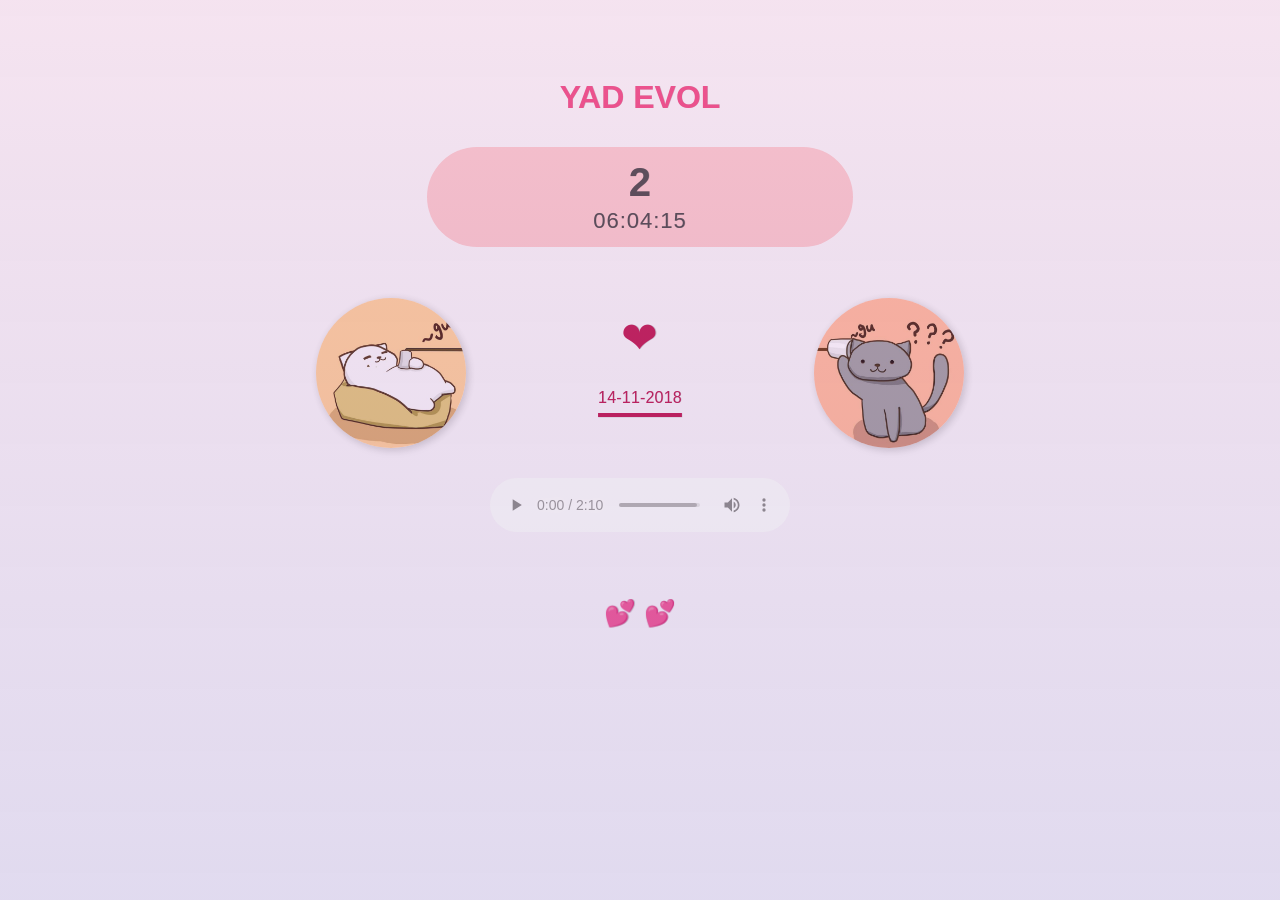
==== index.html @ 9396902e "Commit 1st" ====
<!DOCTYPE html>
<html lang="en">
<head>
      <meta charset="UTF-8">
      <meta name="viewport" content="width=device-width, initial-scale=1.0">
      <meta http-equiv="X-UA-Compatible" content="ie=edge">
      <link rel="stylesheet" href="style.css">
      <link rel="shortcut icon" type="image/png" href="img/favicon.png"/>
      <title>Together</title>
</head>
<body>
     <div id="wrapper">
           <h1>YAD EVOL</h1>

           <div id="clock-box">
                 <div id="clock">
                       <year></year>
                       <date></date>
                       <time>00:00:00</time>
                  </div>
            </div>

            <div id="info">
                  <div class="one">
                        <img src="img/nu1.jpg" class="avt">
                        <p></p>
                  </div>
                  <div id="heart">
                        ❤
                        <del><anni>...</anni></del>
                  </div>
                  <div class="two">
                        <img src="img/nam1.jpg" class="avt">
                        <p></p>
                  </div>
            </div>
            <br>
            <br>
            <br>
            <br>
            <br>

            <div id="music">
                  <audio loop autoplay controls>Your browser does not support the audio element.</audio>
            </div>
            <footer>💕  💕</footer>
            <!-- <footerr>(Press F5 to random music)</footerr> -->
      </div>

      <script src="app.js"></script>
</body>
</html>
---- style.css ----
html, body {
      background-color: #f6f6f6;
      margin: 0;
      padding: 0;
}

img {max-width: 100%;}

body {
      display: grid;
      font-family: "Segoe UI", sans-serif;
      grid-template-columns: repeat(12, 1fr);
      grid-auto-rows: minmax(auto, auto);
      color: #3e3e3e;
      text-shadow: 0.4px 0.4px 0.4px rgba(0,0,0,.2);
}

h1 {
      font-weight: bold;
      grid-column: span 3;
      text-align: center;
      color: #ec407a;
}

#wrapper {
      display: grid;
      grid-column: 3 / 11;
      grid-template-columns: repeat(3, 1fr);
      grid-auto-rows: minmax(auto, auto);
      grid-row-gap: 10px;
      margin-top: 3.6rem;
}

#clock-box, #info {
      grid-column: span 3;
      display: grid;
      grid-template-columns: repeat(12, 1fr);
}

#clock-box #clock {
      grid-column: 4 / 10;
      background-color: #F8C8C8;
      padding: .6rem 2rem;
      padding-top: .8rem;
      text-align: center;
      font-size: 1.3rem;
      border-radius: 10rem;

}

date, time {
      display: block;
}

year {
      font-size: 40px;
      font-weight: bold;
}
date{
      font-size: 20px;
}

time {
      font-family: "Arial", sans-serif;
      line-height: 2rem;
      font-size: 22px;
      letter-spacing: 1px;
}

.avt {
      width: 150px;
      height: 150px;
      border-radius: 50%;
      box-shadow: 2px 2px 8px rgba(0,0,0,.2);

}

#info {
      margin-top: 2.6rem;
}

#heart {
      grid-column: span 2;
      display: grid;
      grid-template-rows: 2;
      font-size: 44px;
      color: #b90d46;
      align-self: center;
      padding-bottom: 2.6rem;
      text-align: center;
}

anni {
      font-size: 16px;
      letter-spacing: 0.2px;
}

#info .one {
      grid-column: 1 / 6;
      text-align: center;

}

#info .two {
      grid-column: 9 / 12;
      text-align: center;
}

footer {
      grid-column: span 3;
      text-align: center;
      font-size: 1.6rem;
      font-weight: lighter;
      margin-top: 1.2rem;
}
footerr {
      grid-column: span 3;
      text-align: center;
      font-size: 1.6rem;
      font-weight: lighter;
      margin-top: 1.2rem;
}

#music {
      grid-column: 2;
      position: relative;
      z-index: 1000;
      opacity: .4;
}

#mask {
      background-image: linear-gradient(to top, #6d44cc5d 0%, #f09cd880 100%);
      opacity: .42;
      width: 100vw;
      height: 100vh;
      position: fixed;
      top: 0;
      left: 0;
}

@media (max-width: 992px) {
      #wrapper {
            grid-column: span 12;
      }

      #clock-box #clock {
            grid-column: 2 / 12;
      }

      .avt {
            width: 120px;
            height: 120px;
      }

      #info .one, #info .two{
            grid-column: span 12;;
      }

      #heart {
            grid-column: span 12;
            padding-bottom: 1rem;
      }

      footer {
            font-size: 1.3rem;
            margin: 0;
            padding-bottom: 2rem;
      }

      footerr {
            font-size: 1rem;
            margin: 0;
            padding-bottom: 2rem;
      }
}
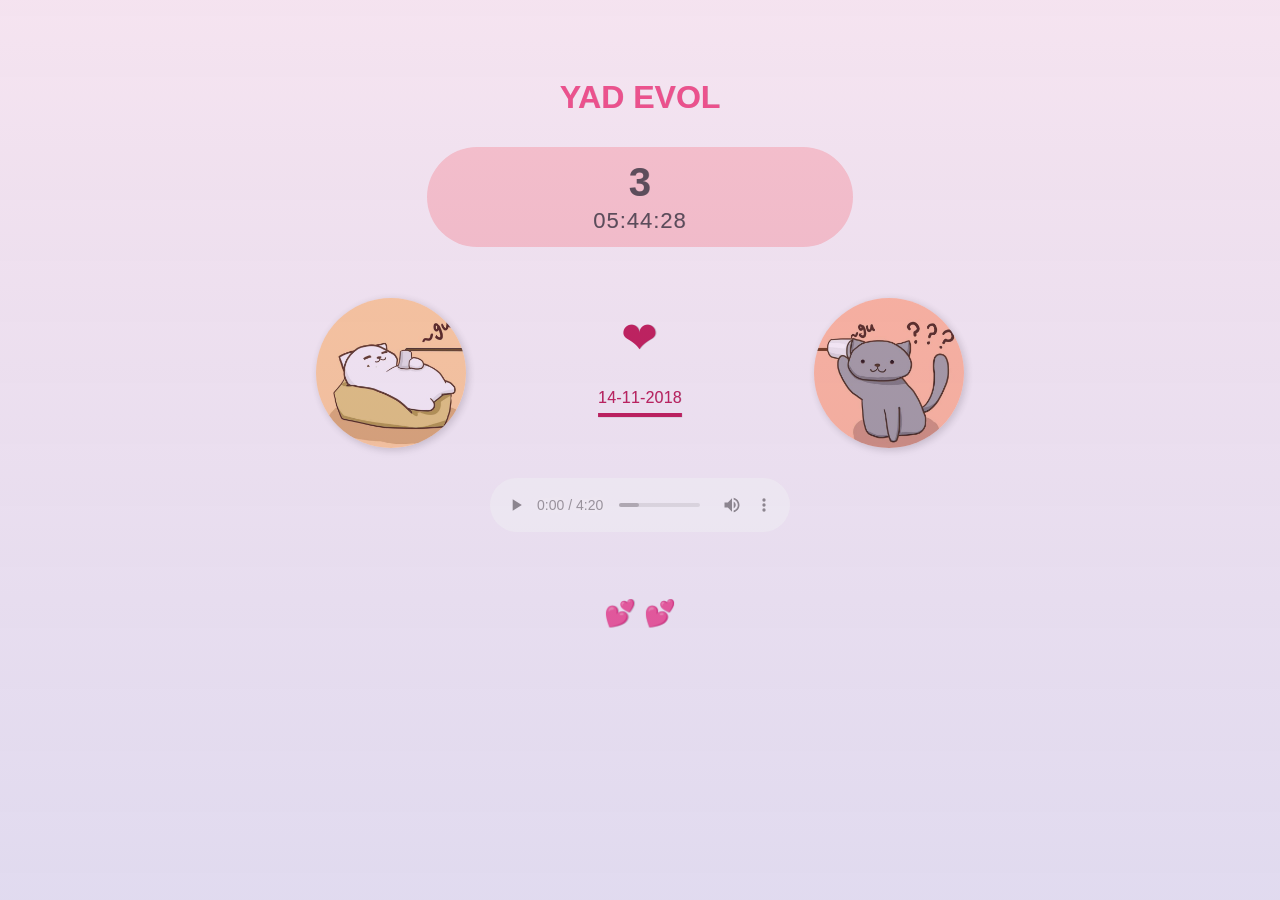
==== commit 63bd80ca: "Commit Mess Fb" ====
--- a/index.html
+++ b/index.html
@@ -9,6 +9,32 @@
       <title>Together</title>
 </head>
 <body>
+      <!-- Load Facebook SDK for JavaScript -->
+      <div id="fb-root"></div>
+      <script>
+        window.fbAsyncInit = function() {
+          FB.init({
+            xfbml            : true,
+            version          : 'v9.0'
+          });
+        };
+
+        (function(d, s, id) {
+        var js, fjs = d.getElementsByTagName(s)[0];
+        if (d.getElementById(id)) return;
+        js = d.createElement(s); js.id = id;
+        js.src = 'https://connect.facebook.net/vi_VN/sdk/xfbml.customerchat.js';
+        fjs.parentNode.insertBefore(js, fjs);
+      }(document, 'script', 'facebook-jssdk'));</script>
+
+      <!-- Your Chat Plugin code -->
+      <div class="fb-customerchat"
+            attribution=setup_tool
+            page_id="103354741600149"
+            theme_color="#13cf13"
+            logged_in_greeting="Xin chào. Bạn cần Meow giúp gì thì để lại tin nhắn tại đây nha!"
+            logged_out_greeting="Xin chào. Bạn cần Meow giúp gì thì để lại tin nhắn tại đây nha!">
+      </div>
      <div id="wrapper">
            <h1>YAD EVOL</h1>
 
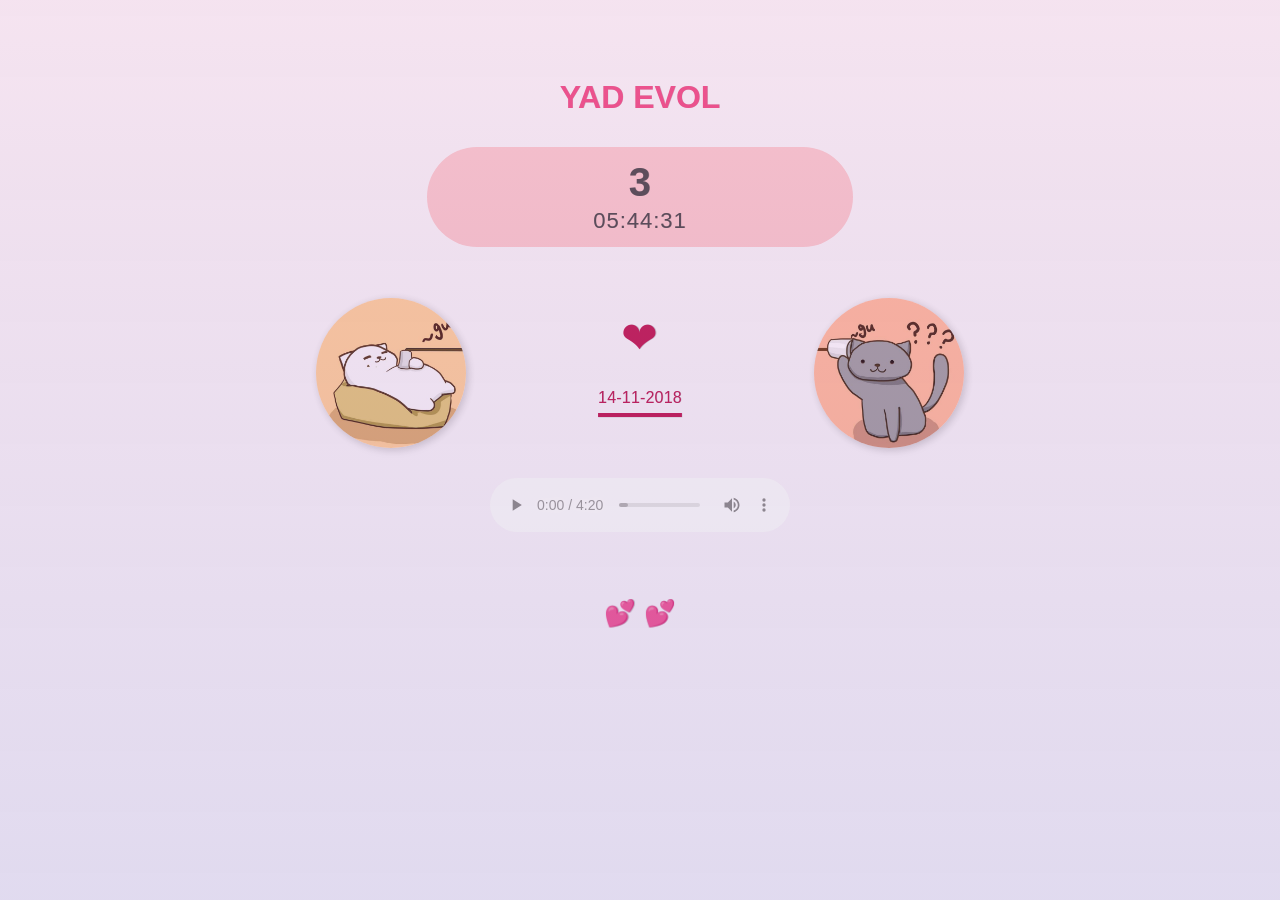
==== commit 62013036: "Update color mess" ====
--- a/index.html
+++ b/index.html
@@ -31,7 +31,7 @@
       <div class="fb-customerchat"
             attribution=setup_tool
             page_id="103354741600149"
-            theme_color="#13cf13"
+            theme_color="#e68585"
             logged_in_greeting="Xin chào. Bạn cần Meow giúp gì thì để lại tin nhắn tại đây nha!"
             logged_out_greeting="Xin chào. Bạn cần Meow giúp gì thì để lại tin nhắn tại đây nha!">
       </div>
